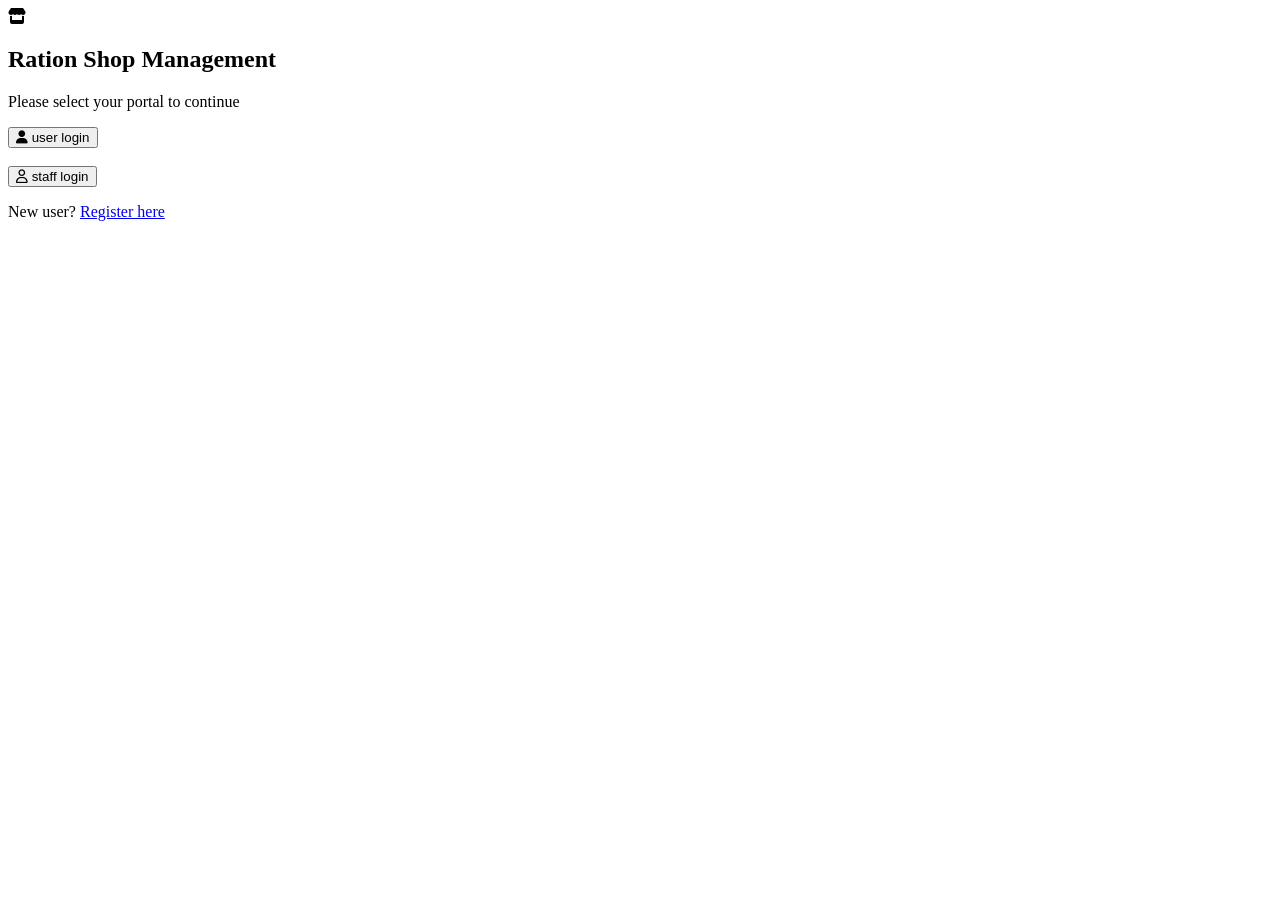
==== index/index.html @ 155e2f33 "changes made" ====
<!DOCTYPE html>
<html lang="en">
<head>
    <meta charset="UTF-8">
    <meta name="viewport" content="width=device-width, initial-scale=1.0">
    <title>LOGIN</title>
    <link rel="stylesheet" href="style.css">
    <link rel="stylesheet" href="https://cdnjs.cloudflare.com/ajax/libs/font-awesome/6.4.0/css/all.min.css">
</head>
</head>
<body>
    <div class="login-box">
        <i class="fas fa-store"></i>
        <h2>Ration Shop Management</h2>
        <p>Please select your portal to continue</p>
         <button><i class="fas fa-user"></i> user login</button>
        <br><br>
        <button><i class="far fa-user"></i> staff login </button>
        <p> New user? <a href="register.html">Register here</a></p>
</div>

</body>
</html>
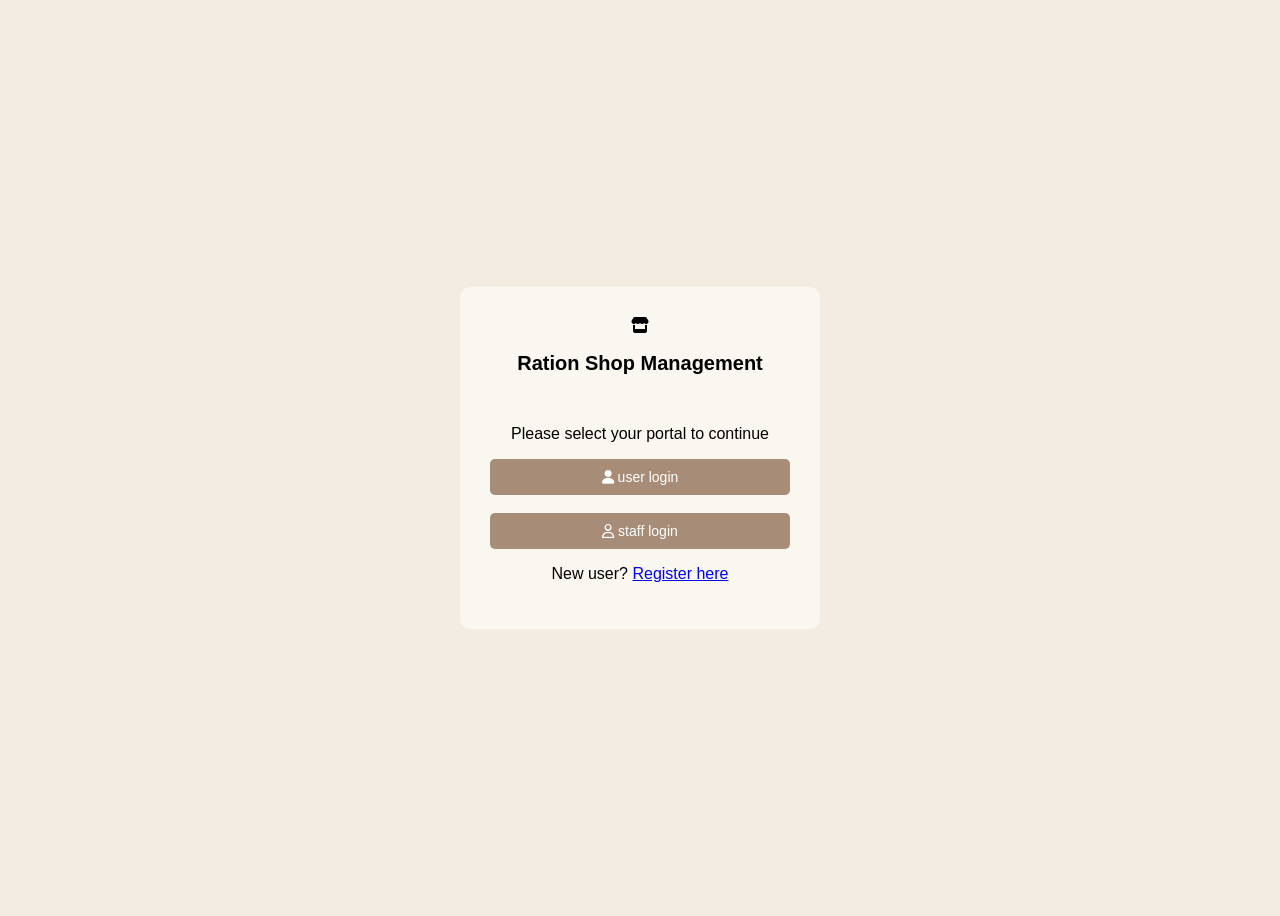
==== commit 57fae4a5: "Changes done" ====
--- a/index/index.html
+++ b/index/index.html
@@ -4,7 +4,7 @@
     <meta charset="UTF-8">
     <meta name="viewport" content="width=device-width, initial-scale=1.0">
     <title>LOGIN</title>
-    <link rel="stylesheet" href="style.css">
+    <link rel="stylesheet" href="index.css">
     <link rel="stylesheet" href="https://cdnjs.cloudflare.com/ajax/libs/font-awesome/6.4.0/css/all.min.css">
 </head>
 </head>
--- a/index/index.css
+++ b/index/index.css
@@ -0,0 +1,40 @@
+body{
+    font-family: Arial, Helvetica, sans-serif;
+    background: #f3ece2;
+    display: flex;
+    justify-content: center;
+    align-items: center;
+    height: 100vh;
+}
+
+.login-box{
+    background: #faf6f0;
+    padding: 30px;
+    border-radius: 10px;
+    width: 300px;
+    text-align: center; 
+}
+
+.login-box h2{
+    margin-bottom: 50px;
+    font-size: 20px;
+}
+.login-box button{
+    width: 100%;
+    padding: 10px;
+    background: #a78d78;
+    color: #ffffff;
+    border: none;
+    border-radius: 5px;
+    cursor: pointer;
+    font-size: 14px;
+}
+
+.login-box button:hover{
+    background: #D0C2B7;
+}
+
+#hi {
+    background: #ffffff;
+    font-family: 'Lucida Sans', 'Lucida Sans Regular', 'Lucida Grande', 'Lucida Sans Unicode', Geneva, Verdana, sans-serif;
+}
